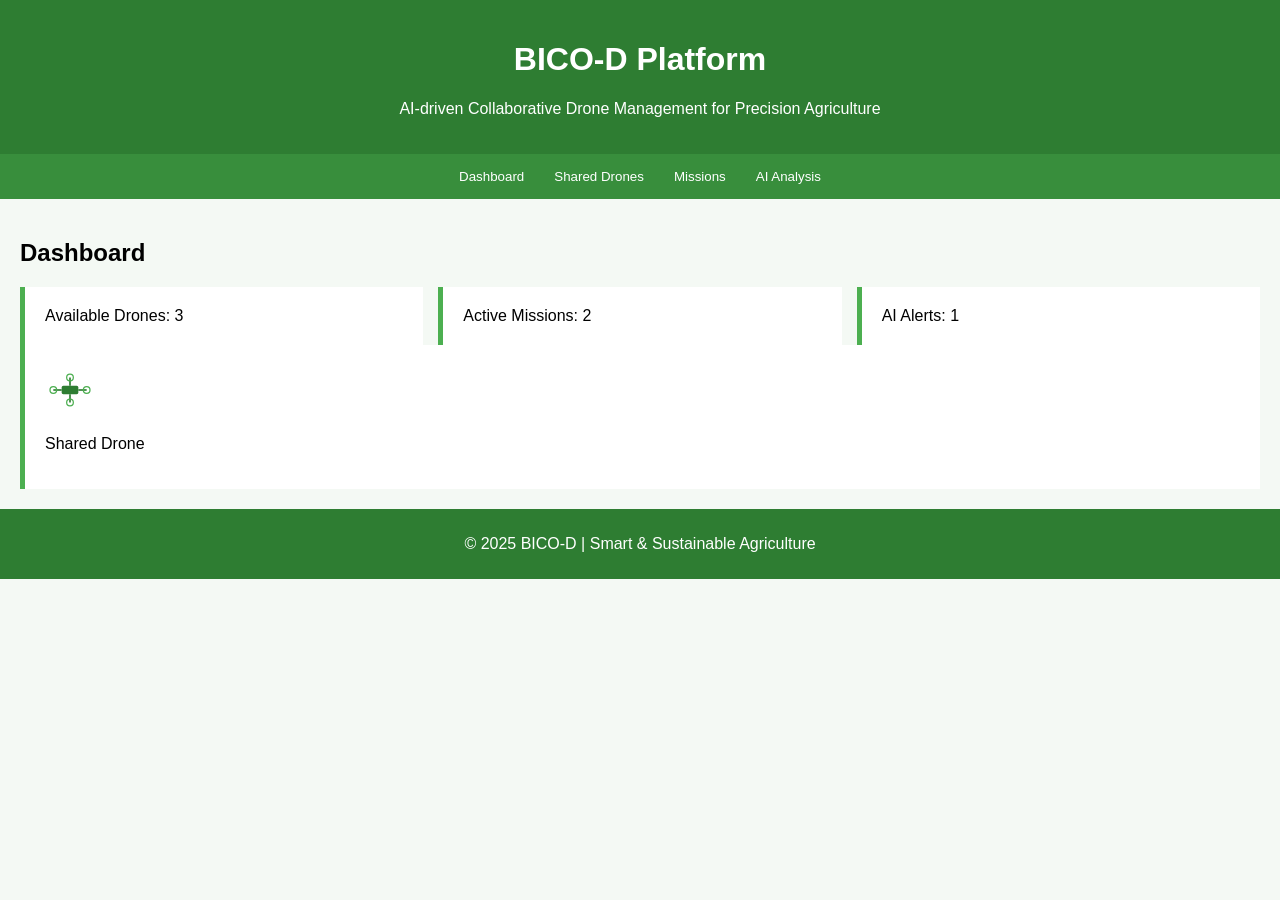
==== bico-d-frontend/index.html @ 71956f85 "essaie" ====
<!DOCTYPE html>
<html lang="en">
<head>
  <meta charset="UTF-8">
  <title>BICO-D | Smart Agriculture Platform</title>
  <link rel="stylesheet" href="css/style.css">
</head>
<body>

<header>
  <h1>BICO-D Platform</h1>
  <p>AI-driven Collaborative Drone Management for Precision Agriculture</p>

</header>

<nav>
  <button onclick="showSection('dashboard')">Dashboard</button>
  <button onclick="showSection('drones')">Shared Drones</button>
  <button onclick="showSection('missions')">Missions</button>
  <button onclick="showSection('analysis')">AI Analysis</button>
</nav>

<main>
  <section id="dashboard" class="active">
    <h2>Dashboard</h2>
    <div class="cards">
      <div class="card">Available Drones: <span id="droneCount">3</span></div>
      <div class="card">Active Missions: 2</div>
      <div class="card">AI Alerts: 1</div>
    </div>
<div class="card">
  <img src="assets/drone.svg" width="50">
  <p>Shared Drone</p>
</div>

  </section>

  <section id="drones">
    <h2>Shared Drone Fleet</h2>
    <ul id="droneList"></ul>
<div class="card">
  <img src="assets/drone.svg" width="50">
  <p>Shared Drone</p>
</div>

  </section>

  <section id="missions">
    <h2>Mission Planning</h2>
    <button onclick="createMission()">Plan New Mission</button>
    <p id="missionStatus"></p>
<div class="card">
  <img src="assets/drone.svg" width="50">
  <p>Shared Drone</p>
</div>

  </section>

  <section id="analysis">
    <h2>AI Crop Analysis</h2>
    <p>NDVI: <strong>0.78</strong></p>
    <p>Crop Stress Detected: <strong>Low</strong></p>
    <p>Recommended Action: <strong>Targeted Irrigation</strong></p>
<div class="card">
  <img src="assets/drone.svg" width="50">
  <p>Shared Drone</p>
</div>

  </section>
</main>

<footer>
  <p>© 2025 BICO-D | Smart & Sustainable Agriculture</p>
</footer>

<script src="js/app.js"></script>
</body>
</html>
---- bico-d-frontend/css/style.css ----
body {
  font-family: Arial, sans-serif;
  margin: 0;
  background: #f4f9f4;
}

header {
  background: #2e7d32;
  color: white;
  padding: 20px;
  text-align: center;
}

nav {
  display: flex;
  justify-content: center;
  background: #388e3c;
}

nav button {
  background: none;
  border: none;
  color: white;
  padding: 15px;
  cursor: pointer;
}

nav button:hover {
  background: #2e7d32;
}

main {
  padding: 20px;
}

section {
  display: none;
}

section.active {
  display: block;
}

.cards {
  display: grid;
  grid-template-columns: repeat(auto-fit, minmax(200px,1fr));
  gap: 15px;
}

.card {
  background: white;
  padding: 20px;
  border-left: 5px solid #4caf50;
}

footer {
  text-align: center;
  padding: 10px;
  background: #2e7d32;
  color: white;
}
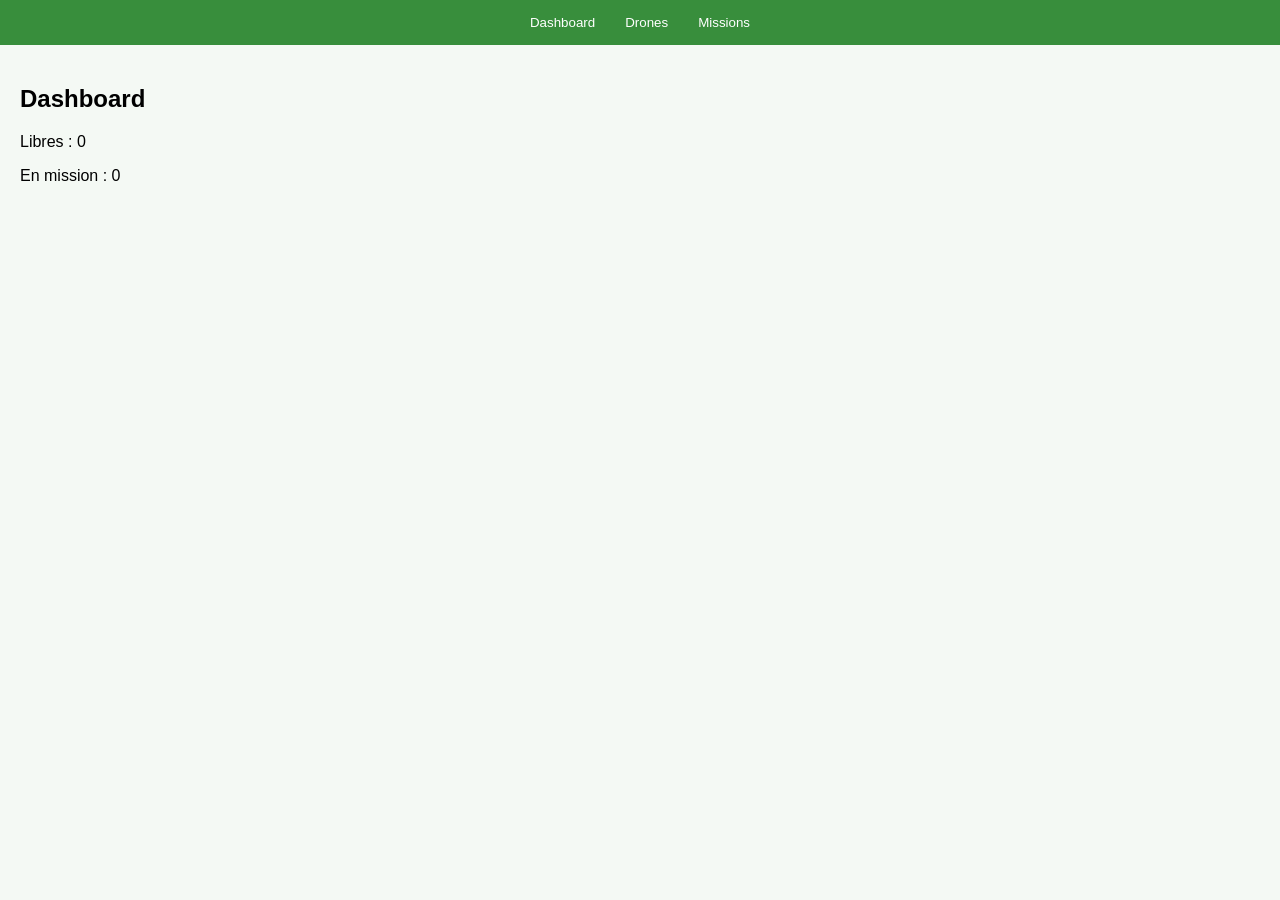
==== commit 024b024a: "fin projet" ====
--- a/bico-d-frontend/index.html
+++ b/bico-d-frontend/index.html
@@ -1,78 +1,40 @@
 <!DOCTYPE html>
-<html lang="en">
+<html lang="fr">
 <head>
-  <meta charset="UTF-8">
-  <title>BICO-D | Smart Agriculture Platform</title>
-  <link rel="stylesheet" href="css/style.css">
+    <meta charset="UTF-8">
+    <title>BICO-D | AgroTIC</title>
+    <link rel="stylesheet" href="css/style.css">
 </head>
 <body>
-
-<header>
-  <h1>BICO-D Platform</h1>
-  <p>AI-driven Collaborative Drone Management for Precision Agriculture</p>
-
-</header>
-
-<nav>
-  <button onclick="showSection('dashboard')">Dashboard</button>
-  <button onclick="showSection('drones')">Shared Drones</button>
-  <button onclick="showSection('missions')">Missions</button>
-  <button onclick="showSection('analysis')">AI Analysis</button>
-</nav>
-
-<main>
-  <section id="dashboard" class="active">
-    <h2>Dashboard</h2>
-    <div class="cards">
-      <div class="card">Available Drones: <span id="droneCount">3</span></div>
-      <div class="card">Active Missions: 2</div>
-      <div class="card">AI Alerts: 1</div>
-    </div>
-<div class="card">
-  <img src="assets/drone.svg" width="50">
-  <p>Shared Drone</p>
-</div>
-
-  </section>
-
-  <section id="drones">
-    <h2>Shared Drone Fleet</h2>
-    <ul id="droneList"></ul>
-<div class="card">
-  <img src="assets/drone.svg" width="50">
-  <p>Shared Drone</p>
-</div>
-
-  </section>
-
-  <section id="missions">
-    <h2>Mission Planning</h2>
-    <button onclick="createMission()">Plan New Mission</button>
-    <p id="missionStatus"></p>
-<div class="card">
-  <img src="assets/drone.svg" width="50">
-  <p>Shared Drone</p>
-</div>
-
-  </section>
-
-  <section id="analysis">
-    <h2>AI Crop Analysis</h2>
-    <p>NDVI: <strong>0.78</strong></p>
-    <p>Crop Stress Detected: <strong>Low</strong></p>
-    <p>Recommended Action: <strong>Targeted Irrigation</strong></p>
-<div class="card">
-  <img src="assets/drone.svg" width="50">
-  <p>Shared Drone</p>
-</div>
-
-  </section>
-</main>
-
-<footer>
-  <p>© 2025 BICO-D | Smart & Sustainable Agriculture</p>
-</footer>
-
-<script src="js/app.js"></script>
+    <nav>
+        <button onclick="showSection('dashboard')">Dashboard</button>
+        <button onclick="showSection('drones')">Drones</button>
+        <button onclick="showSection('missions')">Missions</button>
+    </nav>
+    <main>
+        <section id="dashboard" class="active">
+            <h2>Dashboard</h2>
+            <p>Libres : <span id="countFree">0</span></p>
+            <p>En mission : <span id="countBusy">0</span></p>
+        </section>
+        <section id="drones">
+            <h2>Flotte</h2>
+            <table>
+                <thead><tr><th>Nom</th><th>Capteur</th><th>Statut</th></tr></thead>
+                <tbody id="droneTableBody"></tbody>
+            </table>
+        </section>
+        <section id="missions">
+            <h2>Planifier</h2>
+            <form id="missionForm" onsubmit="event.preventDefault(); submitMission();">
+                <input type="text" id="m_nom" placeholder="Nom Mission" required><br>
+                <select id="m_drone_select" required></select><br>
+                <input type="date" id="m_date" required><br>
+                <button type="submit">Enregistrer</button>
+            </form>
+            <p id="missionStatusMsg"></p>
+        </section>
+    </main>
+    <script src="js/app.js"></script>
 </body>
-</html>
+</html>
